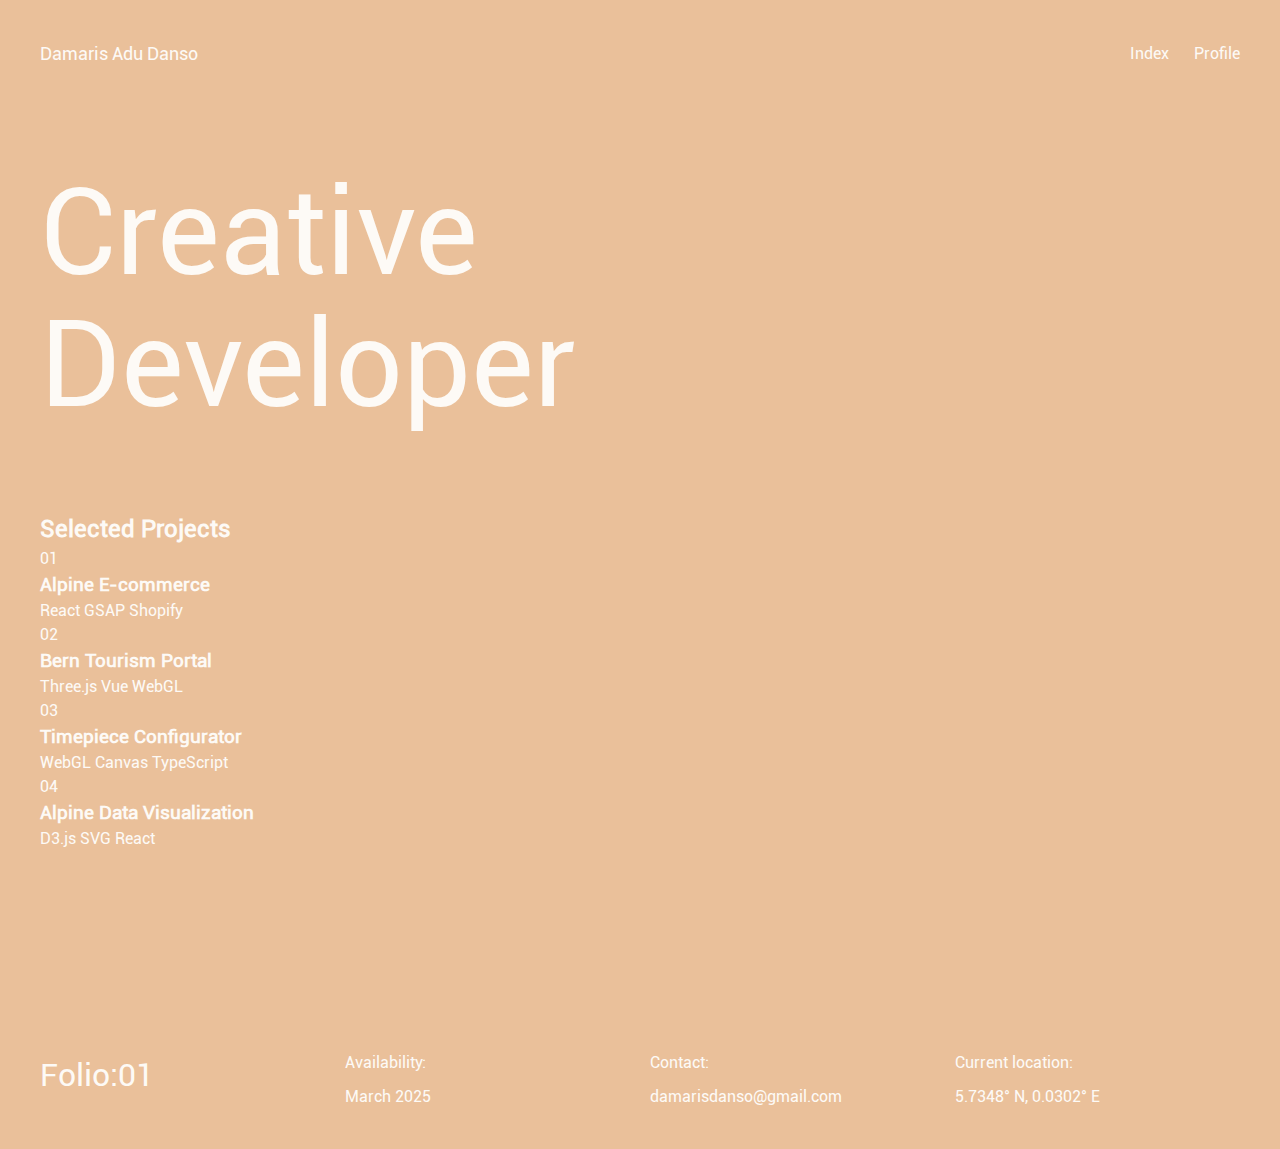
==== index.html @ 7f3ef5bd "first commit" ====
<!DOCTYPE html>
<html lang="en">
  <head>
    <meta charset="UTF-8" />
    <meta name="viewport" content="width=device-width, initial-scale=1.0" />
    <title>Damaris Danso</title>
    <style>
      /* Reset and base styles */
      * {
        margin: 0;
        padding: 0;
        box-sizing: border-box;
    
      }
@font-face {
    font-family: 'italiana';
    src: url(./Fonts/italiana/Italiana-Regular.ttf) format('truetype');
}
@font-face {
    font-family: 'roboto';
    src: url(./Fonts/roboto/Roboto-Regular.ttf) format('truetype');
}
      body {
        font-family: 'roboto', sans-serif;
        background-color: #eac09a;
        background-image: url(./images/hero.jpg);
        background-size: cover;
        background-position: center;
        color: #fdfaf6;
        line-height: 1.5;
        padding: 40px 20px;
      }

      /* Layout */
      .container {
        max-width: 1200px;
        margin: 0 auto;
      }

      /* Header */
      header {
        display: flex;
        justify-content: space-between;
        align-items: center;
        margin-bottom: 100px;
      }

      .logo {
        font-size: 18px;
        font-weight: 500;
      }

      .nav {
        display: flex;
        gap: 25px;
      }

      .nav a {
        text-decoration: none;
        color: inherit;
      }

      /* Main content */
      .main-title {
        font-size: clamp(48px, 10vw, 120px);
        font-weight: 500;
        line-height: 1.1;
        margin-bottom: 80px;
      }

      /* Footer */
      footer {
        margin-top: 200px;
        display: grid;
        grid-template-columns: repeat(auto-fit, minmax(200px, 1fr));
        gap: 20px;
      }

      .folio-label {
        font-size: 32px;
        font-weight: 500;
      }

      .footer-section h3 {
        font-size: 16px;
        font-weight: 500;
        margin-bottom: 10px;
      }

      .footer-section p {
        font-size: 16px;
      }

      /* Responsive adjustments */
      @media (max-width: 768px) {
        header {
          margin-bottom: 60px;
        }

        .main-title {
          margin-bottom: 40px;
        }

        footer {
          margin-top: 120px;
          grid-template-columns: 1fr;
        }
      }

      @media (max-width: 480px) {
        body {
          padding: 20px 15px;
        }

        header {
          margin-bottom: 40px;
        }
      }
    </style>
  </head>
  <body>
    <div class="container">
      <!-- Header -->
      <header>
        <div class="logo">Damaris Adu Danso</div>
        <nav class="nav">
          <a href="#">Index</a>
          <a href="./profile.html">Profile</a>
        </nav>
      </header>

      <!-- Main content -->
      <main>
        <h1 class="main-title" font-family="italiana">Creative<br />Developer</h1>
      </main>
      <section class="projects-section">
        <h2 class="section-title">Selected Projects</h2>
        <div class="projects-list">
            <article class="project-item" data-image="/api/placeholder/1200/800">
                <div class="project-number">01</div>
                <h3 class="project-title">Alpine E-commerce</h3>
                <div class="project-tags">
                    <span class="project-tag">React</span>
                    <span class="project-tag">GSAP</span>
                    <span class="project-tag">Shopify</span>
                </div>
            </article>

            <article class="project-item" data-image="/api/placeholder/1200/800">
                <div class="project-number">02</div>
                <h3 class="project-title">Bern Tourism Portal</h3>
                <div class="project-tags">
                    <span class="project-tag">Three.js</span>
                    <span class="project-tag">Vue</span>
                    <span class="project-tag">WebGL</span>
                </div>
            </article>

            <article class="project-item" data-image="/api/placeholder/1200/800">
                <div class="project-number">03</div>
                <h3 class="project-title">Timepiece Configurator</h3>
                <div class="project-tags">
                    <span class="project-tag">WebGL</span>
                    <span class="project-tag">Canvas</span>
                    <span class="project-tag">TypeScript</span>
                </div>
            </article>

            <article class="project-item" data-image="/api/placeholder/1200/800">
                <div class="project-number">04</div>
                <h3 class="project-title">Alpine Data Visualization</h3>
                <div class="project-tags">
                    <span class="project-tag">D3.js</span>
                    <span class="project-tag">SVG</span>
                    <span class="project-tag">React</span>
                </div>
            </article>
        </div>
    </section>
</main>
      <!-- Footer -->
      <footer>
        <div class="footer-section">
          <h2 class="folio-label">Folio:01</h2>
        </div>
        <div class="footer-section">
          <h3>Availability:</h3>
          <p>March 2025</p>
        </div>
        <div class="footer-section">
          <h3>Contact:</h3>
          <p>damarisdanso@gmail.com</p>
        </div>
        <div class="footer-section">
          <h3>Current location:</h3>
          <p>5.7348° N, 0.0302° E</p>
        </div>
      </footer>
    </div>
  </body>
</html>
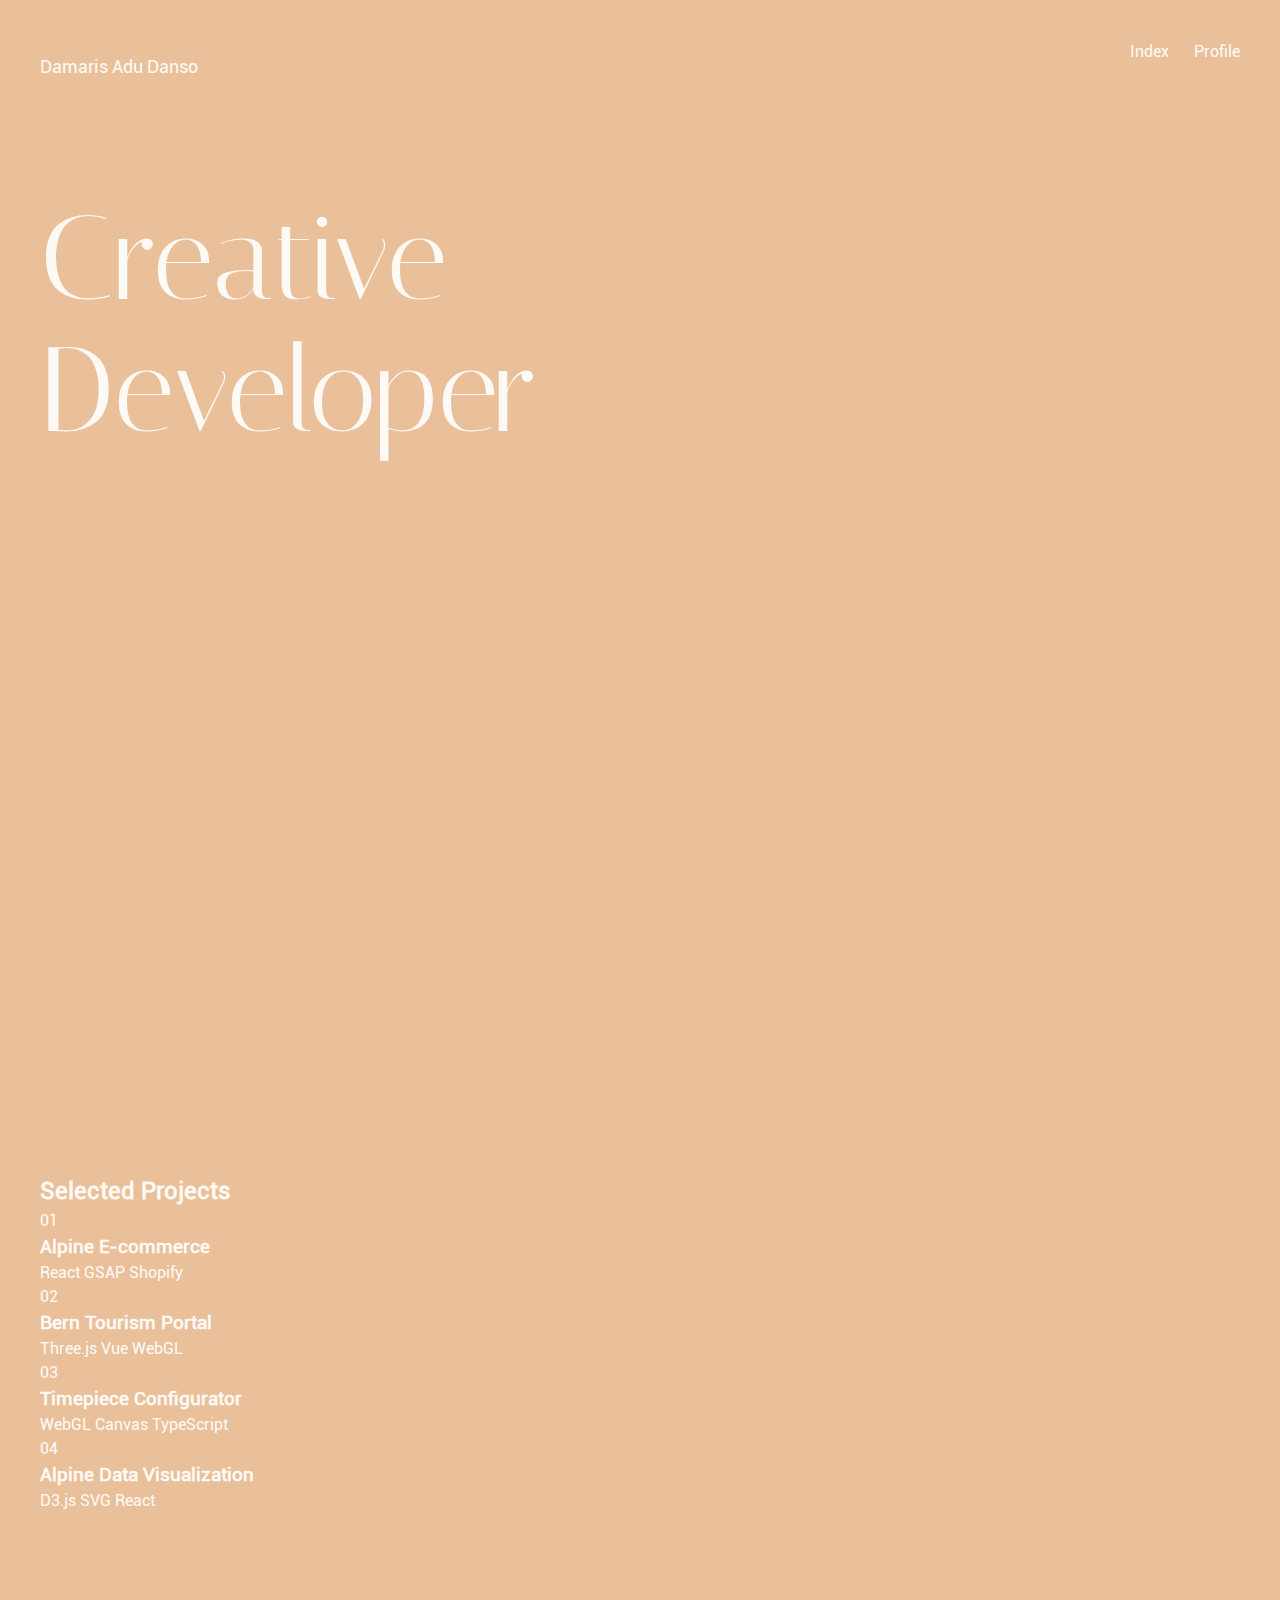
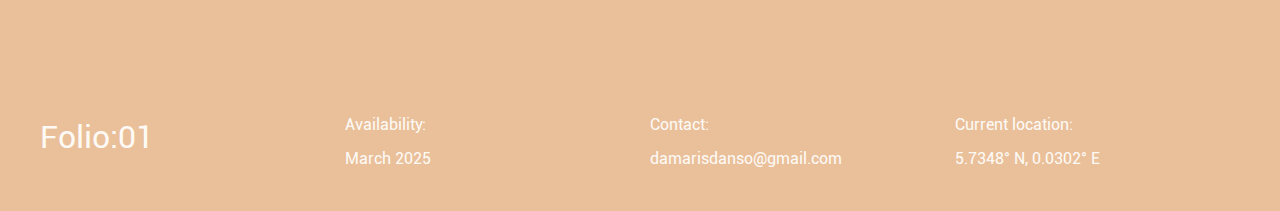
==== commit ac53e345: "profile page added and linked" ====
--- a/index.html
+++ b/index.html
@@ -4,119 +4,7 @@
     <meta charset="UTF-8" />
     <meta name="viewport" content="width=device-width, initial-scale=1.0" />
     <title>Damaris Danso</title>
-    <style>
-      /* Reset and base styles */
-      * {
-        margin: 0;
-        padding: 0;
-        box-sizing: border-box;
-    
-      }
-@font-face {
-    font-family: 'italiana';
-    src: url(./Fonts/italiana/Italiana-Regular.ttf) format('truetype');
-}
-@font-face {
-    font-family: 'roboto';
-    src: url(./Fonts/roboto/Roboto-Regular.ttf) format('truetype');
-}
-      body {
-        font-family: 'roboto', sans-serif;
-        background-color: #eac09a;
-        background-image: url(./images/hero.jpg);
-        background-size: cover;
-        background-position: center;
-        color: #fdfaf6;
-        line-height: 1.5;
-        padding: 40px 20px;
-      }
-
-      /* Layout */
-      .container {
-        max-width: 1200px;
-        margin: 0 auto;
-      }
-
-      /* Header */
-      header {
-        display: flex;
-        justify-content: space-between;
-        align-items: center;
-        margin-bottom: 100px;
-      }
-
-      .logo {
-        font-size: 18px;
-        font-weight: 500;
-      }
-
-      .nav {
-        display: flex;
-        gap: 25px;
-      }
-
-      .nav a {
-        text-decoration: none;
-        color: inherit;
-      }
-
-      /* Main content */
-      .main-title {
-        font-size: clamp(48px, 10vw, 120px);
-        font-weight: 500;
-        line-height: 1.1;
-        margin-bottom: 80px;
-      }
-
-      /* Footer */
-      footer {
-        margin-top: 200px;
-        display: grid;
-        grid-template-columns: repeat(auto-fit, minmax(200px, 1fr));
-        gap: 20px;
-      }
-
-      .folio-label {
-        font-size: 32px;
-        font-weight: 500;
-      }
-
-      .footer-section h3 {
-        font-size: 16px;
-        font-weight: 500;
-        margin-bottom: 10px;
-      }
-
-      .footer-section p {
-        font-size: 16px;
-      }
-
-      /* Responsive adjustments */
-      @media (max-width: 768px) {
-        header {
-          margin-bottom: 60px;
-        }
-
-        .main-title {
-          margin-bottom: 40px;
-        }
-
-        footer {
-          margin-top: 120px;
-          grid-template-columns: 1fr;
-        }
-      }
-
-      @media (max-width: 480px) {
-        body {
-          padding: 20px 15px;
-        }
-
-        header {
-          margin-bottom: 40px;
-        }
-      }
-    </style>
+    <link rel="stylesheet" href="./css/styles.css" />
   </head>
   <body>
     <div class="container">
@@ -124,14 +12,14 @@
       <header>
         <div class="logo">Damaris Adu Danso</div>
         <nav class="nav">
-          <a href="#">Index</a>
-          <a href="./profile.html">Profile</a>
-        </nav>
+          <p class="effect-underline"><a href="#">Index</a></p>
+          <p class="effect-underline"><a href="./profile.html">Profile</a></p>
+       </nav>
       </header>
 
       <!-- Main content -->
       <main>
-        <h1 class="main-title" font-family="italiana">Creative<br />Developer</h1>
+        <h1 class="main-title">Creative<br />Developer</h1>
       </main>
       <section class="projects-section">
         <h2 class="section-title">Selected Projects</h2>
--- a/css/styles.css
+++ b/css/styles.css
@@ -0,0 +1,138 @@
+* {
+    margin: 0;
+    padding: 0;
+    box-sizing: border-box;
+
+  }
+@font-face {
+font-family: 'italiana';
+src: url(../Fonts/italiana/Italiana-Regular.ttf) format('truetype');
+}
+@font-face {
+font-family: 'roboto';
+src: url(../Fonts/roboto/Roboto-Regular.ttf) format('truetype');
+}
+  body {
+    font-family: 'roboto', sans-serif;
+    background-color: #eac09a;
+    background-image: url(../images/hero.jpg);
+    background-size: cover;
+    background-position: center;
+    color: #fdfaf6;
+    line-height: 1.5;
+    padding: 40px 20px;
+  }
+
+  /* Layout */
+  .container {
+    max-width: 1200px;
+    margin: 0 auto;
+  }
+
+  /* Header */
+  header {
+    display: flex;
+    justify-content: space-between;
+    align-items: center;
+    margin-bottom: 100px;
+  }
+
+  .logo {
+    font-size: 18px;
+    font-weight: 500;
+  }
+
+  .nav {
+    display: flex;
+    gap: 25px;
+  }
+
+  .nav a {
+    font-size: medium;
+    color: inherit;
+    text-decoration: none;
+  }
+
+  /*effect-underline*/
+p.effect-underline:after {
+content: '';
+position: sticky;
+left: 0;
+display: inline-block;
+height: 1em;
+width: 100%;
+border-bottom: 1px solid;
+margin-top: 5px;
+opacity: 0;
+-webkit-transition: opacity 0.35s, -webkit-transform 0.35s;
+transition: opacity 0.35s, transform 0.35s;
+-webkit-transform: scale(0,1);
+transform: scale(0,1);
+}
+
+p.effect-underline:hover:after {
+opacity: 1;
+-webkit-transform: scale(1);
+transform: scale(1);
+}
+
+
+  /* Main content */
+  .main-title {
+    font-size: clamp(48px, 10vw, 120px);
+    font-weight: 500;
+    line-height: 1.1;
+    margin-bottom: 80px;
+    font-family: 'italiana', sans-serif;
+    height: 100vh;
+  }
+
+  /* Footer */
+  footer {
+    margin-top: 200px;
+    display: grid;
+    grid-template-columns: repeat(auto-fit, minmax(200px, 1fr));
+    gap: 20px;
+  }
+
+  .folio-label {
+    font-size: 32px;
+    font-weight: 500;
+  }
+
+  .footer-section h3 {
+    font-size: 16px;
+    font-weight: 500;
+    margin-bottom: 10px;
+  }
+
+  .footer-section p {
+    font-size: 16px;
+  }
+
+  /* Responsive adjustments */
+  @media (max-width: 768px) {
+    header {
+      margin-bottom: 60px;
+    }
+
+    .main-title {
+      margin-bottom: 40px;
+    }
+
+    footer {
+      margin-top: 120px;
+      grid-template-columns: 1fr;
+    }
+
+  }
+
+  @media (max-width: 480px) {
+    body {
+      padding: 20px 15px;
+    }
+
+    header {
+      margin-bottom: 40px;
+    }
+  }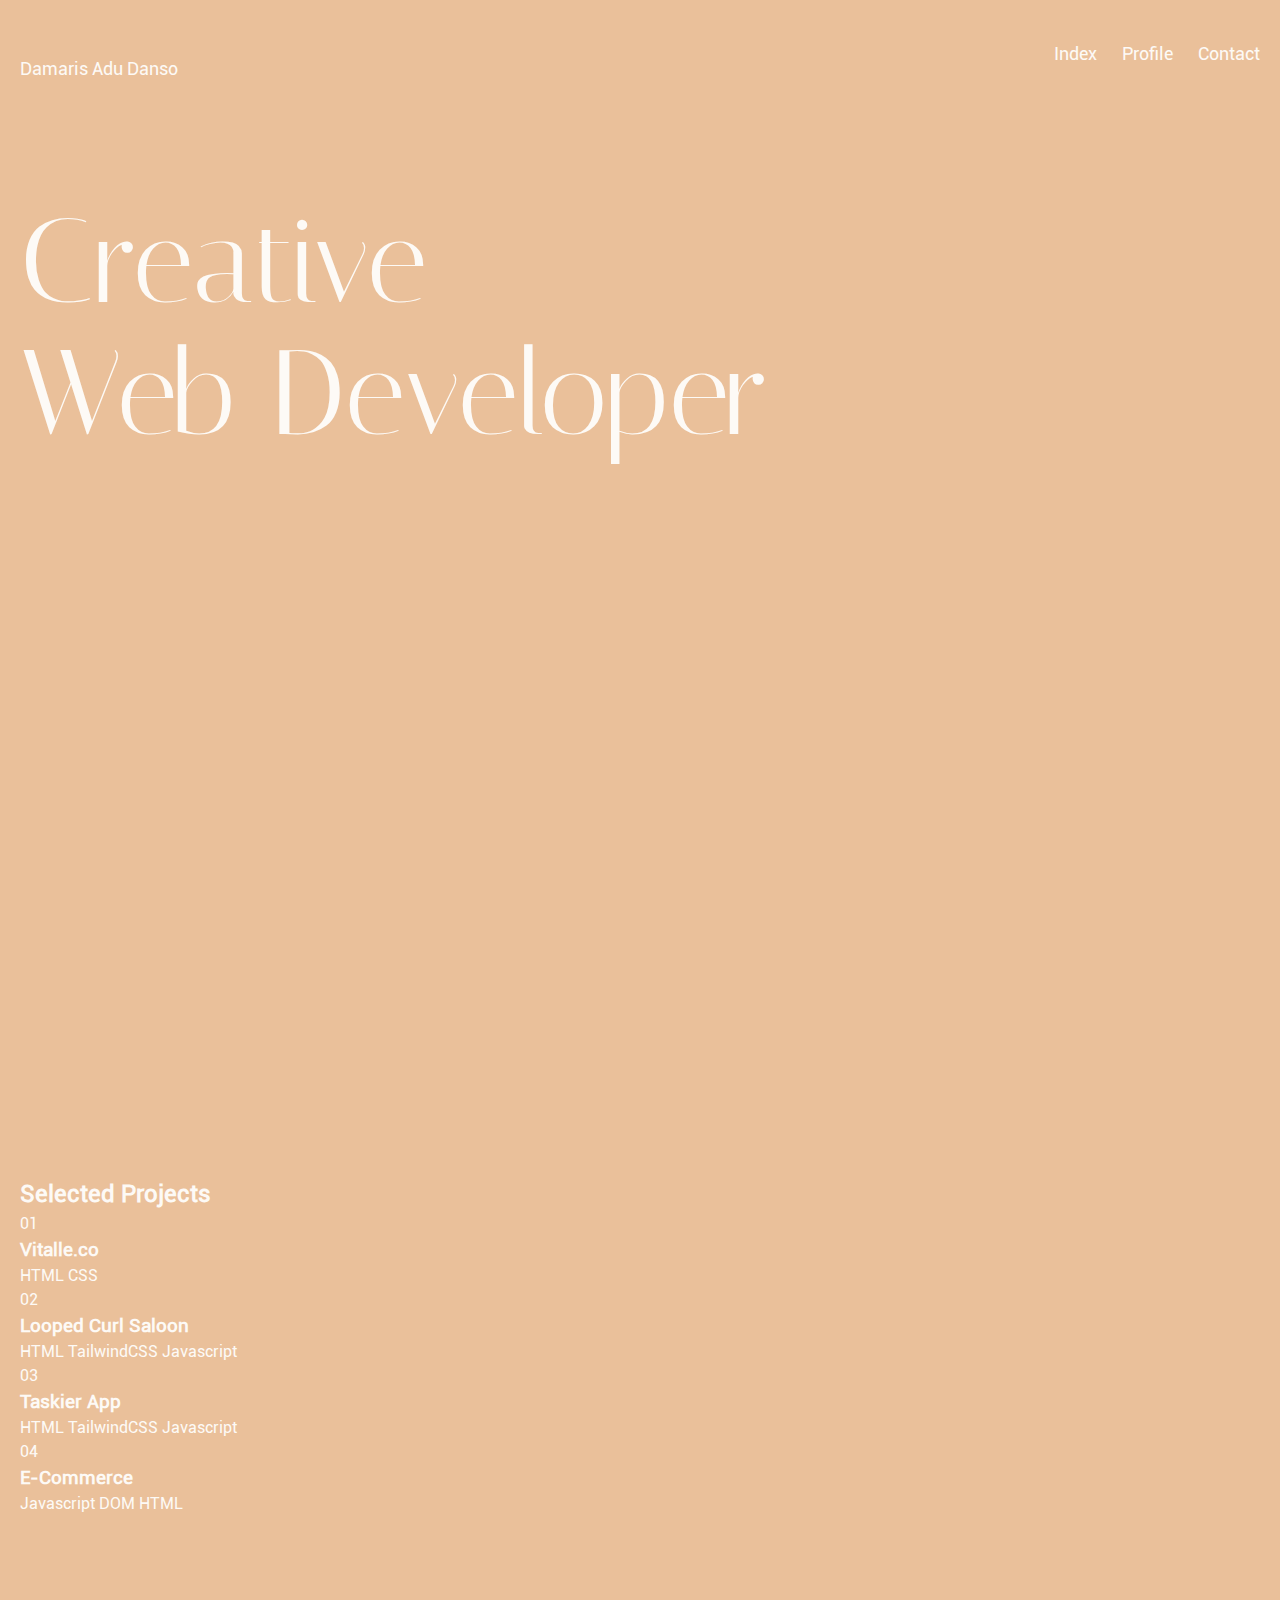
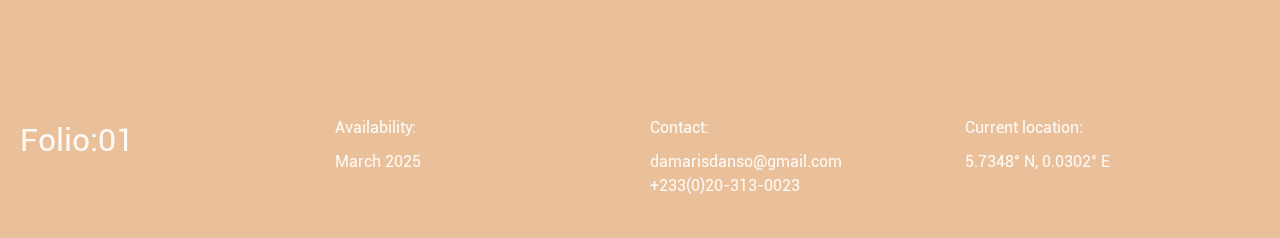
==== commit 80f5d79a: "profile" ====
--- a/index.html
+++ b/index.html
@@ -7,60 +7,63 @@
     <link rel="stylesheet" href="./css/styles.css" />
   </head>
   <body>
-    <div class="container">
+
+    </div>
       <!-- Header -->
       <header>
         <div class="logo">Damaris Adu Danso</div>
         <nav class="nav">
           <p class="effect-underline"><a href="#">Index</a></p>
           <p class="effect-underline"><a href="./profile.html">Profile</a></p>
+          <p class= "effect-underline"> <a href= #footer> Contact</a></p>
        </nav>
       </header>
 
+
       <!-- Main content -->
       <main>
-        <h1 class="main-title">Creative<br />Developer</h1>
+        <h1 class="main-title">Creative<br /> Web Developer</h1>
       </main>
       <section class="projects-section">
         <h2 class="section-title">Selected Projects</h2>
         <div class="projects-list">
-            <article class="project-item" data-image="/api/placeholder/1200/800">
+            <article class="project-item" data-image="./images/hero.jpg">
                 <div class="project-number">01</div>
-                <h3 class="project-title">Alpine E-commerce</h3>
+                <h3 class="project-title">Vitalle.co</h3>
                 <div class="project-tags">
-                    <span class="project-tag">React</span>
-                    <span class="project-tag">GSAP</span>
-                    <span class="project-tag">Shopify</span>
+                    <span class="project-tag">HTML</span>
+                    <span class="project-tag">CSS</span>
+                
                 </div>
             </article>
 
-            <article class="project-item" data-image="/api/placeholder/1200/800">
+            <article class="project-item" data-image="./images/skin.jpg">
                 <div class="project-number">02</div>
-                <h3 class="project-title">Bern Tourism Portal</h3>
+                <h3 class="project-title">Looped Curl Saloon</h3>
                 <div class="project-tags">
-                    <span class="project-tag">Three.js</span>
-                    <span class="project-tag">Vue</span>
-                    <span class="project-tag">WebGL</span>
+                    <span class="project-tag">HTML</span>
+                    <span class="project-tag">TailwindCSS</span>
+                    <span class="project-tag">Javascript</span>
                 </div>
             </article>
 
-            <article class="project-item" data-image="/api/placeholder/1200/800">
+            <article class="project-item" data-image="./images/hero.jpg">
                 <div class="project-number">03</div>
-                <h3 class="project-title">Timepiece Configurator</h3>
+                <h3 class="project-title">Taskier App</h3>
                 <div class="project-tags">
-                    <span class="project-tag">WebGL</span>
-                    <span class="project-tag">Canvas</span>
-                    <span class="project-tag">TypeScript</span>
+                    <span class="project-tag">HTML</span>
+                    <span class="project-tag">TailwindCSS</span>
+                    <span class="project-tag">Javascript</span>
                 </div>
             </article>
 
             <article class="project-item" data-image="/api/placeholder/1200/800">
                 <div class="project-number">04</div>
-                <h3 class="project-title">Alpine Data Visualization</h3>
+                <h3 class="project-title"> E-Commerce</h3>
                 <div class="project-tags">
-                    <span class="project-tag">D3.js</span>
-                    <span class="project-tag">SVG</span>
-                    <span class="project-tag">React</span>
+                    <span class="project-tag">Javascript</span>
+                    <span class="project-tag">DOM</span>
+                    <span class="project-tag">HTML</span>
                 </div>
             </article>
         </div>
@@ -78,6 +81,7 @@
         <div class="footer-section">
           <h3>Contact:</h3>
           <p>damarisdanso@gmail.com</p>
+          <p>+233(0)20-313-0023 </p>
         </div>
         <div class="footer-section">
           <h3>Current location:</h3>
--- a/css/styles.css
+++ b/css/styles.css
@@ -12,6 +12,42 @@
 font-family: 'roboto';
 src: url(../Fonts/roboto/Roboto-Regular.ttf) format('truetype');
 }
+    .container {
+        display: flex;
+        justify-content: center;
+        align-items: center;
+        height: 100vh;
+    }
+    
+    .animated-text {
+        font-size: 60px;
+        font-weight: 600;
+        color: white;
+        opacity: 0;
+        transform: translateY(20px);
+        animation: fadeInUp 1.5s ease-out forwards;
+    }
+
+    .opening-page {
+        display: flex;
+        justify-content: center;
+        align-items: center;
+        height: 100vh;
+        background-color: #000;
+        font-family: 'Inter', sans-serif;
+        overflow: hidden;
+    }
+    
+    @keyframes fadeInUp {
+        0% {
+            opacity: 0;
+            transform: translateY(20px);
+        }
+        100% {
+            opacity: 1;
+            transform: translateY(0);
+        }
+    }
   body {
     font-family: 'roboto', sans-serif;
     background-color: #eac09a;
@@ -21,6 +57,7 @@
     color: #fdfaf6;
     line-height: 1.5;
     padding: 40px 20px;
+
   }
 
   /* Layout */
@@ -38,7 +75,7 @@
   }
 
   .logo {
-    font-size: 18px;
+    font-size: large;
     font-weight: 500;
   }
 
@@ -48,7 +85,7 @@
   }
 
   .nav a {
-    font-size: medium;
+    font-size: large;
     color: inherit;
     text-decoration: none;
   }
@@ -64,10 +101,11 @@
 border-bottom: 1px solid;
 margin-top: 5px;
 opacity: 0;
--webkit-transition: opacity 0.35s, -webkit-transform 0.35s;
-transition: opacity 0.35s, transform 0.35s;
+-webkit-transition: opacity 0.35s ;
+transition: opacity 0.35s;
+-webkit-transform: 0.35s;
 -webkit-transform: scale(0,1);
-transform: scale(0,1);
+transform: scale(0,1), 0.35s;
 }
 
 p.effect-underline:hover:after {
@@ -93,6 +131,8 @@
     display: grid;
     grid-template-columns: repeat(auto-fit, minmax(200px, 1fr));
     gap: 20px;
+    position: relative;
+    bottom: 0;
   }
 
   .folio-label {
